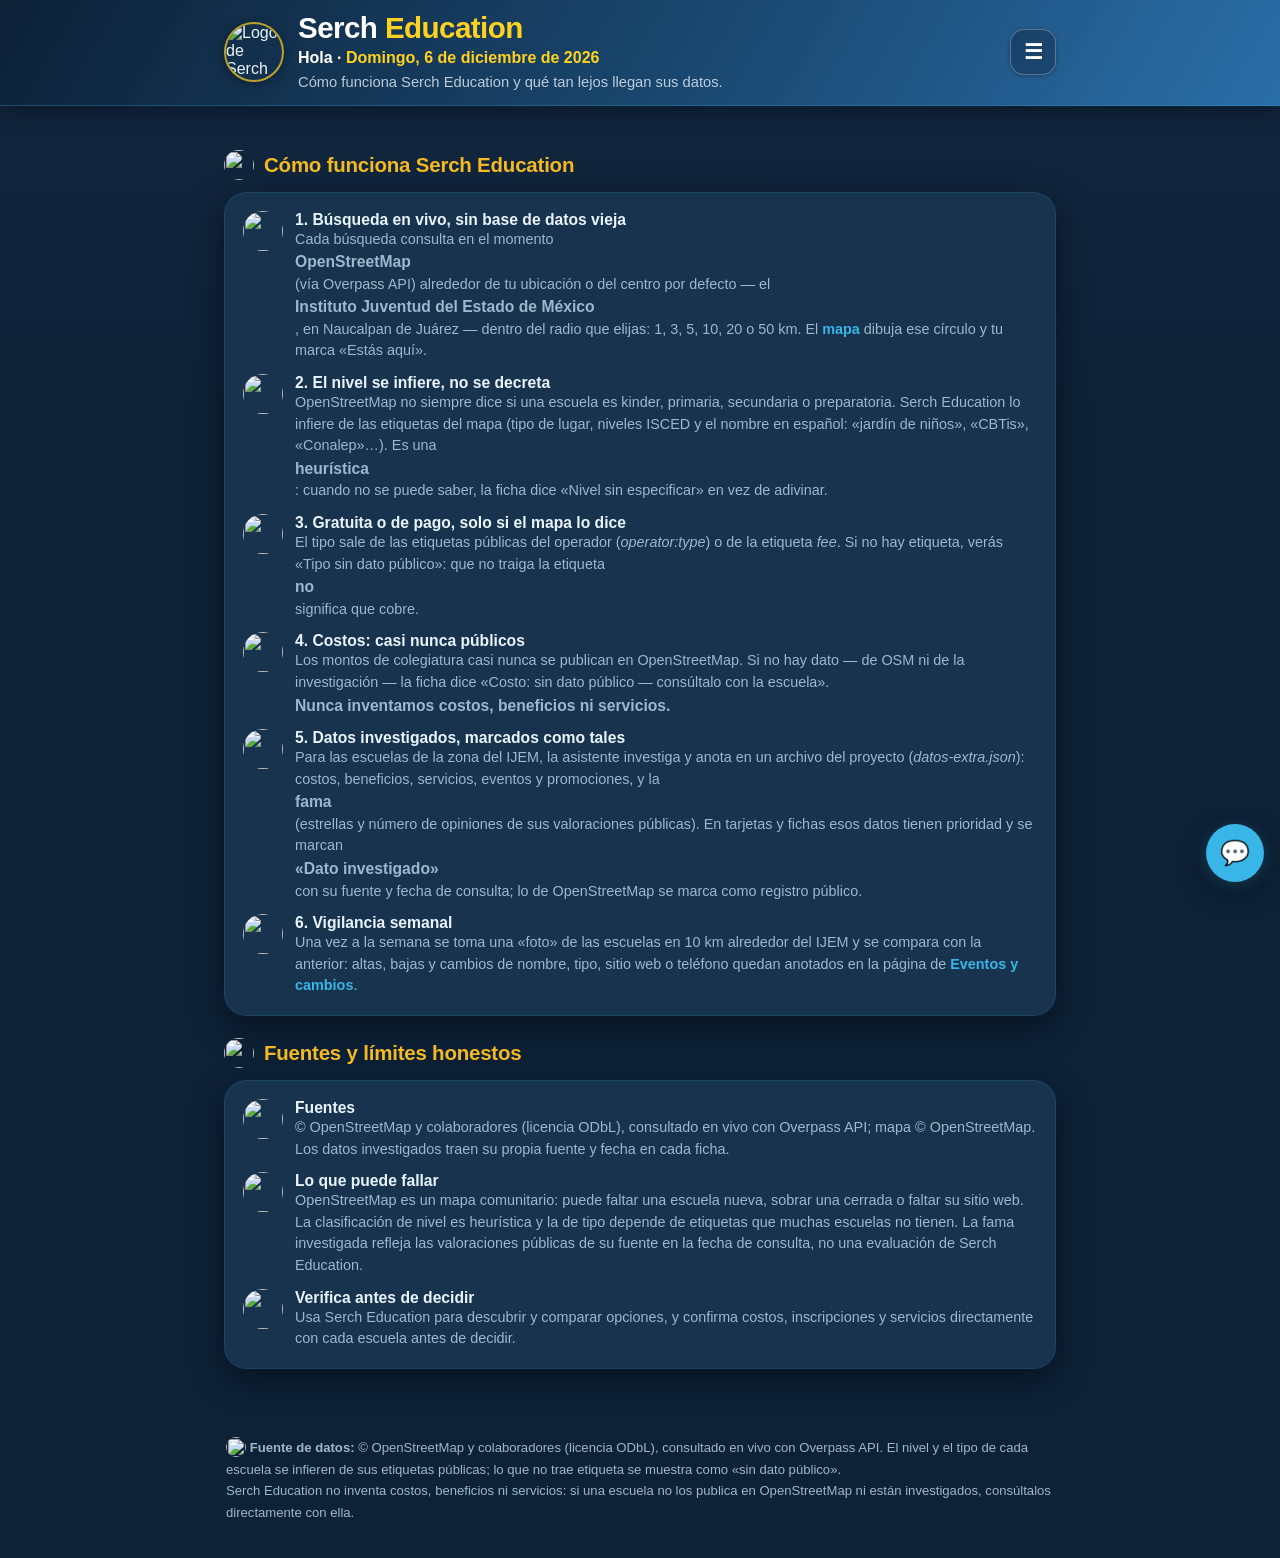
==== acerca.html @ 7c8dc9bc "Add files via upload" ====
<!DOCTYPE html>
<html lang="es">
<head>
<meta charset="UTF-8">
<meta name="viewport" content="width=device-width, initial-scale=1">
<title>Cómo funciona — Serch Education</title>
<meta name="description" content="Cómo funciona Serch Education: datos en vivo de OpenStreetMap, datos investigados, la vigilancia semanal y los límites honestos de la información.">
<link rel="icon" type="image/png" href="assets/icono-busqueda.png">
<link rel="apple-touch-icon" href="assets/icon-192.png">
<link rel="manifest" href="manifest.json">
<meta name="theme-color" content="#0d2137">
<link rel="stylesheet" href="estilos.css">
</head>
<body>
<header>
  <a class="marca" href="index.html" aria-label="Serch Education — ir al inicio">
    <img class="logo" src="assets/icono-busqueda.png" alt="Logo de Serch Education">
    <div>
      <h1><span class="serch">Serch</span> <span class="edu">Education</span></h1>
      <p class="saludo">Hola · <span class="fecha-hoy"></span></p>
      <p>Cómo funciona Serch Education y qué tan lejos llegan sus datos.</p>
    </div>
  </a>
  <button class="btn-menu" id="btnMenu" aria-label="Abrir el menú de navegación" aria-haspopup="true" aria-expanded="false" aria-controls="menuNav">☰</button>
  <nav class="menu" id="menuNav" aria-label="Navegación principal">
    <a href="index.html"><img src="assets/icono-busqueda.png" alt=""> Inicio</a>
    <a href="mapa.html"><img src="assets/icono-distancia.png" alt=""> Mapa</a>
    <a href="eventos.html"><img src="assets/icono-eventos.png" alt=""> Eventos y cambios</a>
    <a href="acerca.html"><img src="assets/icono-egresado.png" alt=""> Cómo funciona</a>
    <button type="button" class="btn-instalar">📲 Descargar la app</button>
  </nav>
</header>
<main>
  <div class="titulo-seccion"><img src="assets/icono-busqueda.png" alt=""> Cómo funciona Serch Education</div>
  <section class="panel">
    <div class="pasos">
      <div class="paso">
        <img src="assets/icono-radar.png" alt="">
        <div><strong>1. Búsqueda en vivo, sin base de datos vieja</strong>
        <span>Cada búsqueda consulta en el momento <strong>OpenStreetMap</strong> (vía Overpass API) alrededor de tu ubicación o del centro por defecto — el <strong>Instituto Juventud del Estado de México</strong>, en Naucalpan de Juárez — dentro del radio que elijas: 1, 3, 5, 10, 20 o 50 km. El <a href="mapa.html">mapa</a> dibuja ese círculo y tu marca «Estás aquí».</span></div>
      </div>
      <div class="paso">
        <img src="assets/icono-preparatoria.png" alt="">
        <div><strong>2. El nivel se infiere, no se decreta</strong>
        <span>OpenStreetMap no siempre dice si una escuela es kinder, primaria, secundaria o preparatoria. Serch Education lo infiere de las etiquetas del mapa (tipo de lugar, niveles ISCED y el nombre en español: «jardín de niños», «CBTis», «Conalep»…). Es una <strong>heurística</strong>: cuando no se puede saber, la ficha dice «Nivel sin especificar» en vez de adivinar.</span></div>
      </div>
      <div class="paso">
        <img src="assets/icono-gratuitas.png" alt="">
        <div><strong>3. Gratuita o de pago, solo si el mapa lo dice</strong>
        <span>El tipo sale de las etiquetas públicas del operador (<em>operator:type</em>) o de la etiqueta <em>fee</em>. Si no hay etiqueta, verás «Tipo sin dato público»: que no traiga la etiqueta <strong>no</strong> significa que cobre.</span></div>
      </div>
      <div class="paso">
        <img src="assets/icono-costos.png" alt="">
        <div><strong>4. Costos: casi nunca públicos</strong>
        <span>Los montos de colegiatura casi nunca se publican en OpenStreetMap. Si no hay dato — de OSM ni de la investigación — la ficha dice «Costo: sin dato público — consúltalo con la escuela». <strong>Nunca inventamos costos, beneficios ni servicios.</strong></span></div>
      </div>
      <div class="paso">
        <img src="assets/icono-egresado.png" alt="">
        <div><strong>5. Datos investigados, marcados como tales</strong>
        <span>Para las escuelas de la zona del IJEM, la asistente investiga y anota en un archivo del proyecto (<em>datos-extra.json</em>): costos, beneficios, servicios, eventos y promociones, y la <strong>fama</strong> (estrellas y número de opiniones de sus valoraciones públicas). En tarjetas y fichas esos datos tienen prioridad y se marcan <strong>«Dato investigado»</strong> con su fuente y fecha de consulta; lo de OpenStreetMap se marca como registro público.</span></div>
      </div>
      <div class="paso">
        <img src="assets/icono-eventos.png" alt="">
        <div><strong>6. Vigilancia semanal</strong>
        <span>Una vez a la semana se toma una «foto» de las escuelas en 10 km alrededor del IJEM y se compara con la anterior: altas, bajas y cambios de nombre, tipo, sitio web o teléfono quedan anotados en la página de <a href="eventos.html">Eventos y cambios</a>.</span></div>
      </div>
    </div>
  </section>

  <div class="titulo-seccion"><img src="assets/icono-beneficios.png" alt=""> Fuentes y límites honestos</div>
  <section class="panel">
    <div class="pasos">
      <div class="paso">
        <img src="assets/icono-beneficios.png" alt="">
        <div><strong>Fuentes</strong>
        <span>© OpenStreetMap y colaboradores (licencia ODbL), consultado en vivo con Overpass API; mapa © OpenStreetMap. Los datos investigados traen su propia fuente y fecha en cada ficha.</span></div>
      </div>
      <div class="paso">
        <img src="assets/icono-busqueda.png" alt="">
        <div><strong>Lo que puede fallar</strong>
        <span>OpenStreetMap es un mapa comunitario: puede faltar una escuela nueva, sobrar una cerrada o faltar su sitio web. La clasificación de nivel es heurística y la de tipo depende de etiquetas que muchas escuelas no tienen. La fama investigada refleja las valoraciones públicas de su fuente en la fecha de consulta, no una evaluación de Serch Education.</span></div>
      </div>
      <div class="paso">
        <img src="assets/icono-kinder.png" alt="">
        <div><strong>Verifica antes de decidir</strong>
        <span>Usa Serch Education para descubrir y comparar opciones, y confirma costos, inscripciones y servicios directamente con cada escuela antes de decidir.</span></div>
      </div>
    </div>
  </section>
</main>

<footer>
  <p><img src="assets/icono-busqueda.png" alt=""> <strong>Fuente de datos:</strong> © OpenStreetMap y colaboradores (licencia ODbL), consultado en vivo con Overpass API. El nivel y el tipo de cada escuela se infieren de sus etiquetas públicas; lo que no trae etiqueta se muestra como «sin dato público».</p>
  <p>Serch Education no inventa costos, beneficios ni servicios: si una escuela no los publica en OpenStreetMap ni están investigados, consúltalos directamente con ella.</p>
</footer>
<script src="app.js"></script>
</body>
</html>
---- estilos.css ----
:root{
  --fondo:#0d2137;
  --fondo2:#132740;
  --tarjeta:#17334e; --tarjeta2:#102740;
  --acento:#38b6e8; --acento-suave:#1b4a73;
  --dorado:#f5b921; --amarillo:#ffd21f;
  --texto:#eaf4fc; --texto2:#9db8cc;
  --borde:rgba(56,182,232,.20);
  --sombra:0 10px 34px rgba(0,0,0,.45);
  --sombra-suave:0 2px 12px rgba(0,0,0,.35);
}
*{box-sizing:border-box; margin:0; padding:0;}
body{
  font-family:-apple-system,BlinkMacSystemFont,"SF Pro Display","SF Pro Text",Inter,"Segoe UI",Roboto,Helvetica,Arial,sans-serif;
  color:var(--texto);
  background:linear-gradient(180deg, var(--fondo2) 0, var(--fondo) 420px) fixed, var(--fondo);
  min-height:100vh;
  -webkit-font-smoothing:antialiased;
  text-rendering:optimizeLegibility;
}
::selection{background:rgba(56,182,232,.30);}
a{text-decoration:none; color:inherit;}
header{
  position:sticky; top:0; z-index:40;
  display:flex; gap:14px; align-items:center;
  width:100%;
  padding:12px max(16px, calc((100% - 860px) / 2 + 14px));
  background:linear-gradient(120deg, #0d2137 0%, #1b4a73 58%, #2a6ea8 100%);
  border-bottom:1px solid rgba(56,182,232,.30);
  box-shadow:0 6px 24px rgba(0,0,0,.35);
}
header img.logo{width:60px; height:60px; border-radius:50%; box-shadow:var(--sombra-suave); border:2px solid rgba(255,210,31,.7);}
header h1{font-size:1.85rem; font-weight:700; letter-spacing:-.02em; line-height:1.1;}
header h1 .serch{color:#ffffff;} header h1 .edu{color:var(--amarillo);}
header p{color:rgba(234,244,252,.78); font-size:.92rem; margin-top:3px; line-height:1.4;}
header p.saludo{color:#ffffff; font-size:1rem; font-weight:600; margin-top:2px;}
header p.saludo .fecha-hoy{color:var(--amarillo); font-weight:600;}
main{max-width:860px; margin:0 auto; padding:22px 14px 48px;}
.aviso-datos{
  background:rgba(245,185,33,.10); border:1px solid rgba(245,185,33,.35);
  color:#f2d492; border-radius:16px; padding:11px 14px; font-size:.85rem; line-height:1.5; margin-bottom:16px;
}
.panel{
  background:var(--tarjeta); border:1px solid rgba(56,182,232,.12);
  border-radius:22px; padding:18px; margin-bottom:16px;
  box-shadow:var(--sombra);
}
.fila{display:flex; flex-wrap:wrap; gap:8px; align-items:center;}
.fila + .fila{margin-top:12px;}
.etiqueta{font-size:.82rem; color:var(--texto2); width:100%; font-weight:500;}
button{
  font:inherit; cursor:pointer; border-radius:999px; border:1px solid var(--borde);
  background:#1b3a5c; color:var(--texto); padding:9px 16px;
  display:inline-flex; align-items:center; gap:7px; font-size:.9rem; font-weight:600;
  box-shadow:0 1px 4px rgba(0,0,0,.3);
  transition:background .18s ease, box-shadow .18s ease, transform .18s ease;
}
button:hover{box-shadow:0 4px 14px rgba(0,0,0,.45);}
button:active{transform:scale(.98);}
button img{width:22px; height:22px; border-radius:50%;}
button.activo{background:var(--acento); color:#052a40; border-color:transparent; font-weight:700; box-shadow:0 4px 14px rgba(56,182,232,.30);}
button.destacado{background:var(--acento); color:#052a40; border-color:transparent; font-weight:700; box-shadow:0 4px 14px rgba(56,182,232,.30);}
button:disabled{opacity:.55; cursor:default;}
input[type="search"], input[type="text"]{
  font:inherit; color:var(--texto); background:var(--tarjeta2);
  border:1px solid rgba(56,182,232,.16); border-radius:12px; padding:10px 12px; width:100%;
  transition:border-color .18s ease, box-shadow .18s ease, background .18s ease;
}
input::placeholder{color:#5f7d99;}
input:focus{outline:none; background:var(--tarjeta); border-color:rgba(56,182,232,.55); box-shadow:0 0 0 4px rgba(56,182,232,.15);}
.buscador{display:flex; gap:8px; align-items:center; flex:1; min-width:200px;}
.buscador img{width:30px; height:30px; border-radius:50%;}
.titulo-seccion{display:flex; align-items:center; gap:10px; font-size:1.28rem; font-weight:700; letter-spacing:-.01em; margin:22px 0 12px; color:var(--dorado);}
.titulo-seccion img{width:30px; height:30px; border-radius:50%;}
/* Chips de radio (1 a 50 km) */
.chip-radio{font-size:1rem; padding:10px 18px;}
.chip-radio.activo{background:var(--dorado); color:#3a2a00; box-shadow:0 4px 14px rgba(245,185,33,.3);}
/* Filtros por nivel con icono circular */
.niveles{display:flex; gap:10px; flex-wrap:wrap;}
.nivel-btn{
  flex-direction:column; gap:6px; padding:10px 8px 8px; border-radius:18px;
  width:84px; font-size:.8rem; background:var(--tarjeta2);
}
.nivel-btn img{width:46px; height:46px; border-radius:50%;}
.nivel-btn.activo{background:var(--acento-suave); color:#ffffff; border-color:var(--dorado); box-shadow:0 0 0 1px var(--dorado) inset;}
.estado-busqueda{font-size:.95rem; line-height:1.55; color:var(--texto2); margin:4px 0 14px; min-height:1.4em;}
.estado-busqueda strong{color:var(--acento);}
.estado-busqueda .error{color:#ffb4b8;}
/* Tarjetas de escuela */
.tarjeta-est{
  background:var(--tarjeta); border:1px solid rgba(56,182,232,.12); border-radius:22px;
  padding:18px; margin-bottom:14px;
  box-shadow:var(--sombra);
}
.tarjeta-est.cercana{border-color:rgba(255,210,31,.8); box-shadow:0 0 0 1px rgba(255,210,31,.55) inset, 0 8px 30px rgba(201,147,10,.18);}
.est-top{display:flex; gap:12px; align-items:flex-start;}
.est-icono{width:54px; height:54px; border-radius:50%; flex:none; border:2px solid rgba(255,210,31,.55);}
.est-nombre{font-weight:600; font-size:1.05rem; letter-spacing:-.01em; line-height:1.3;}
.est-meta{color:var(--texto2); font-size:.82rem; margin-top:3px; line-height:1.45;}
.insignia{
  background:linear-gradient(180deg, #ffd21f, #f5b921); color:#4a3800; font-weight:700; font-size:.7rem; letter-spacing:.04em;
  padding:5px 10px; border-radius:999px; white-space:nowrap; border:1px solid rgba(255,210,31,.5);
}
.insignia.gratuita{background:linear-gradient(180deg,#7be495,#3fbf72); color:#06351a; border-color:rgba(123,228,149,.5);}
.insignia.pago{background:#1b3a5c; color:var(--texto); border-color:var(--borde);}
.insignia.sindato{background:transparent; color:var(--texto2); border-color:rgba(157,184,204,.35);}
.insignia.investigado{background:linear-gradient(180deg,#38b6e8,#1b7fb8); color:#04263c; border-color:rgba(56,182,232,.6);}
/* Estrellas gráficas de una valoración (pintarEstrellas) */
.estrellas-ver{display:inline-flex; gap:1px; font-size:.95rem; line-height:1; vertical-align:-1px;}
.estrellas-ver .est{color:#2a4a6b;}
.estrellas-ver .est.llena{color:var(--dorado);}
.estrellas-ver .est.media{
  background:linear-gradient(90deg,var(--dorado) 50%,#2a4a6b 50%);
  -webkit-background-clip:text; background-clip:text; color:transparent;
}
.estrellas-ver.grande{font-size:1.5rem;}
/* Panel de datos investigados en la ficha */
.panel-investigado{
  background:rgba(56,182,232,.10); border:1px solid rgba(56,182,232,.4);
  border-radius:16px; padding:14px 16px; margin-top:14px;
}
.panel-investigado .inv-titulo{font-weight:700; color:var(--acento); font-size:.95rem; margin-bottom:6px;}
.panel-investigado ul{margin:4px 0 4px 18px; line-height:1.55; font-size:.93rem;}
.panel-investigado .inv-fuente{font-size:.8rem; color:var(--texto2); margin-top:8px; line-height:1.5;}
.panel-investigado .inv-fuente a{color:var(--acento); font-weight:600;}
.etiquetas{display:flex; gap:6px; flex-wrap:wrap; margin-top:10px;}
.est-acciones{display:flex; flex-wrap:wrap; gap:8px; margin-top:13px; align-items:center;}
a.boton{
  font:inherit; cursor:pointer; border-radius:999px; border:1px solid var(--borde);
  background:#1b3a5c; color:var(--texto); padding:9px 16px;
  display:inline-flex; align-items:center; gap:7px; font-size:.9rem; font-weight:600;
  box-shadow:0 1px 4px rgba(0,0,0,.3);
  transition:background .18s ease, box-shadow .18s ease, transform .18s ease;
}
a.boton:hover{box-shadow:0 4px 14px rgba(0,0,0,.45);}
a.boton:active{transform:scale(.98);}
a.boton img{width:22px; height:22px; border-radius:50%;}
a.boton.destacado{background:var(--acento); color:#052a40; border-color:transparent; font-weight:700; box-shadow:0 4px 14px rgba(56,182,232,.30);}
footer{max-width:860px; margin:0 auto; padding:4px 16px 34px; color:var(--texto2); font-size:.82rem; line-height:1.65;}
footer img{width:20px; height:20px; border-radius:50%; vertical-align:-5px;}
@media (max-width:520px){
  header{padding:10px 14px;}
  header h1{font-size:1.5rem;}
  header img.logo{width:50px;height:50px;}
  header p{font-size:.85rem;}
  main{padding-top:16px;}
  .panel{padding:15px;}
  .tarjeta-est{padding:15px;}
  .titulo-seccion{font-size:1.15rem;}
  .nivel-btn{width:74px;}
}

/* ===== Encabezado compartido y menú desplegable ===== */
.marca{display:flex; gap:14px; align-items:center; flex:1; min-width:0;}
.btn-menu{
  flex:none; width:46px; height:46px; padding:0; justify-content:center;
  font-size:1.3rem; line-height:1; border-radius:14px;
  background:rgba(13,33,55,.4); color:#ffffff; border:1px solid rgba(255,255,255,.28);
}
.menu{
  position:absolute; top:calc(100% + 8px);
  right:max(14px, calc((100% - 860px) / 2 + 14px));
  background:var(--tarjeta); border:1px solid rgba(56,182,232,.2); border-radius:18px;
  box-shadow:0 18px 50px rgba(0,0,0,.55);
  padding:8px; min-width:220px; z-index:60;
  display:flex; flex-direction:column; gap:2px;
  opacity:0; visibility:hidden; transform:translateY(-6px);
  transition:opacity .18s ease, transform .18s ease, visibility .18s;
}
.menu.abierto{opacity:1; visibility:visible; transform:translateY(0);}
.menu a{
  padding:11px 14px; border-radius:12px; font-weight:600; font-size:.95rem; color:var(--texto);
  display:flex; align-items:center; gap:10px;
}
.menu a img{width:24px; height:24px; border-radius:50%;}
.menu a:hover{background:var(--acento-suave);}
.menu a.activo{background:var(--acento-suave); color:var(--acento);}
.menu button{
  font:inherit; text-align:left; background:none; border:none; box-shadow:none;
  padding:11px 14px; border-radius:12px; font-weight:600; font-size:.95rem;
  display:flex; align-items:center; gap:10px; width:100%; color:var(--acento);
}
.menu button:hover{background:var(--acento-suave); box-shadow:none;}
.menu button:active{transform:none;}
@media (max-width:520px){
  .menu{left:14px; right:14px; min-width:0;}
}

/* ===== PWA: hoja de instrucciones de instalación ===== */
.hoja-instalar{
  position:fixed; left:14px; right:14px; bottom:14px; z-index:90;
  max-width:560px; margin:0 auto;
  background:var(--tarjeta); border:1px solid rgba(56,182,232,.2); border-radius:22px;
  box-shadow:0 24px 70px rgba(0,0,0,.6); color:var(--texto);
  padding:20px; display:none;
}
.hoja-instalar.visible{display:block;}
.hoja-titulo{font-size:1.15rem; font-weight:700; letter-spacing:-.01em; margin-bottom:8px;}
.hoja-texto{font-size:.93rem; line-height:1.6; color:var(--texto); margin-bottom:14px;}

/* ===== Mapa (Leaflet) ===== */
#mapa{
  height:68vh; min-height:380px; border-radius:22px; overflow:hidden;
  border:1px solid rgba(56,182,232,.14); box-shadow:var(--sombra);
  position:relative; z-index:0; background:var(--tarjeta2);
}
.marcador-img{border-radius:50%; border:2px solid var(--amarillo); box-shadow:0 3px 10px rgba(0,0,0,.45); background:#fff;}
/* Marca «Estás aquí»: punto azul con anillo pulsante */
.punto-usuario{position:relative; width:22px; height:22px;}
.punto-usuario-centro{
  position:absolute; left:50%; top:50%; width:14px; height:14px; margin:-7px 0 0 -7px;
  background:#1a73e8; border:2.5px solid #fff; border-radius:50%;
  box-shadow:0 1px 6px rgba(0,0,0,.45);
}
.punto-usuario-anillo{
  position:absolute; left:50%; top:50%; width:14px; height:14px; margin:-7px 0 0 -7px;
  border-radius:50%; background:rgba(26,115,232,.45);
  animation:pulso-usuario 2s ease-out infinite;
}
@keyframes pulso-usuario{
  0%{transform:scale(1); opacity:.8;}
  70%{transform:scale(3.2); opacity:0;}
  100%{transform:scale(3.2); opacity:0;}
}
.leaflet-popup-content-wrapper{background:var(--tarjeta); color:var(--texto); border-radius:14px; box-shadow:0 14px 40px rgba(0,0,0,.5);}
.leaflet-popup-tip{background:var(--tarjeta);}
.leaflet-popup-content{font-family:inherit; font-size:.9rem; line-height:1.45;}
.leaflet-popup-content .pop-nombre{font-weight:700; font-size:.95rem;}
.leaflet-popup-content a{color:var(--acento);}
.leaflet-bar a{background:var(--tarjeta); color:var(--texto); border-color:rgba(56,182,232,.2);}
.leaflet-bar a:hover{background:var(--acento-suave);}
.leaflet-container .leaflet-control-attribution{background:rgba(23,51,78,.85); color:var(--texto2);}
.leaflet-container .leaflet-control-attribution a{color:var(--texto2);}
@media (max-width:520px){ #mapa{height:60vh;} }

/* ===== Detalle de escuela y pasos (acerca) ===== */
.detalle-pag h2{font-size:1.55rem; font-weight:700; letter-spacing:-.01em; line-height:1.25;}
.dato-fila{display:flex; gap:10px; padding:10px 0; border-top:1px solid rgba(56,182,232,.12); font-size:.95rem; line-height:1.5; flex-wrap:wrap;}
.dato-fila:first-of-type{border-top:none;}
.dato-fila .dato-etq{min-width:150px; color:var(--texto2); font-weight:500;}
.dato-fila a{color:var(--acento); font-weight:600;}
.pasos{display:grid; gap:12px;}
.paso{display:flex; gap:12px; align-items:flex-start;}
.paso img{width:40px; height:40px; border-radius:50%; flex:none;}
.paso strong{display:block; font-size:.98rem;}
.paso span{color:var(--texto2); font-size:.9rem; line-height:1.5;}
.paso span a{color:var(--acento); font-weight:600;}

/* ===== Eventos ===== */
.evento-tipo{
  font-size:.7rem; font-weight:700; letter-spacing:.05em; text-transform:uppercase;
  padding:4px 9px; border-radius:999px; white-space:nowrap;
  background:var(--acento-suave); color:var(--texto); border:1px solid var(--borde);
}
.evento-tipo.promocion{background:linear-gradient(180deg,#ffd21f,#f5b921); color:#4a3800;}
.evento-fecha{color:var(--texto2); font-size:.82rem;}

/* ===== Asistente: burbuja y panel de chat ===== */
.chat-burbuja{
  position:fixed; right:16px; bottom:18px; z-index:95;
  width:58px; height:58px; border-radius:50%; padding:0; justify-content:center;
  background:var(--acento); color:#052a40; border:none; font-size:1.5rem;
  box-shadow:0 10px 26px rgba(0,0,0,.5), 0 4px 14px rgba(56,182,232,.35);
}
.chat-panel{
  position:fixed; right:14px; bottom:86px; z-index:96;
  width:min(360px, calc(100vw - 28px));
  height:min(520px, calc(100vh - 120px));
  display:flex; flex-direction:column;
  background:var(--tarjeta); border:1px solid rgba(56,182,232,.28); border-radius:20px;
  box-shadow:0 24px 70px rgba(0,0,0,.6); overflow:hidden;
}
.chat-panel[hidden]{display:none;}
.chat-cabeza{
  display:flex; align-items:center; justify-content:space-between; gap:8px;
  padding:12px 14px; font-weight:700; color:#fff;
  background:linear-gradient(120deg, #0d2137 0%, #1b4a73 58%, #2a6ea8 100%);
}
.chat-cabeza button{
  width:34px; height:34px; padding:0; justify-content:center; border-radius:50%;
  background:rgba(13,33,55,.4); color:#fff; border:1px solid rgba(255,255,255,.28);
  box-shadow:none; font-size:.9rem;
}
.chat-msjs{
  flex:1; overflow-y:auto; padding:12px;
  display:flex; flex-direction:column; gap:8px;
}
.chat-msj{
  max-width:88%; padding:9px 12px; border-radius:14px;
  font-size:.9rem; line-height:1.5; overflow-wrap:break-word;
}
.chat-msj.bot{
  align-self:flex-start; background:var(--tarjeta2);
  border:1px solid rgba(56,182,232,.14); border-bottom-left-radius:4px;
}
.chat-msj.bot strong{color:var(--acento);}
.chat-msj.usuario{
  align-self:flex-end; background:var(--acento); color:#052a40;
  border-bottom-right-radius:4px; font-weight:600;
}
.chat-chips{display:flex; flex-wrap:wrap; gap:6px; padding:0 12px 10px;}
.chat-chip{font-size:.78rem; padding:7px 11px; border-radius:999px;}
.chat-form{
  display:flex; gap:8px; align-items:center;
  padding:10px 12px calc(10px + env(safe-area-inset-bottom));
  border-top:1px solid rgba(56,182,232,.14);
}
.chat-form input{flex:1; min-width:0;}
.chat-form button[type="submit"]{
  flex:none; width:44px; height:44px; padding:0; justify-content:center;
  background:var(--acento); color:#052a40; border:none; border-radius:50%;
}
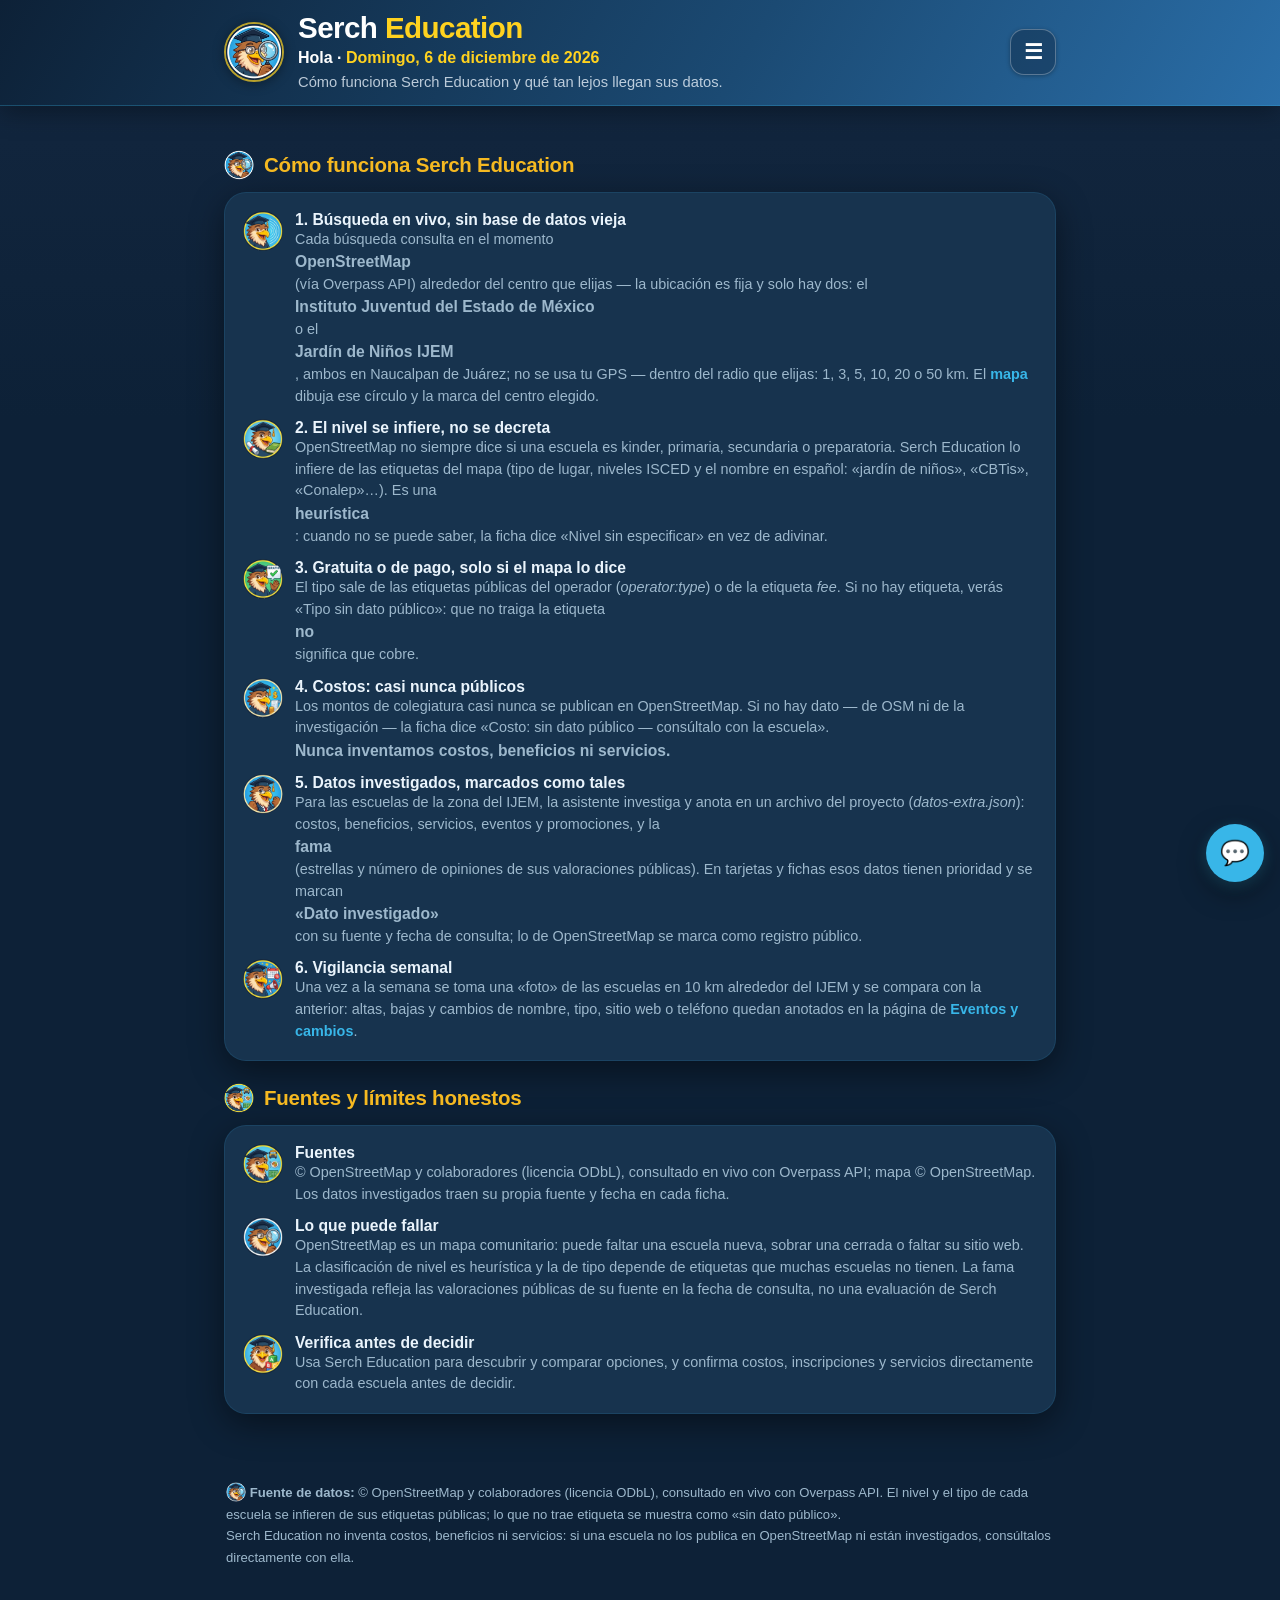
==== commit c73b4e57: "Add files via upload" ====
--- a/acerca.html
+++ b/acerca.html
@@ -37,7 +37,7 @@
       <div class="paso">
         <img src="assets/icono-radar.png" alt="">
         <div><strong>1. Búsqueda en vivo, sin base de datos vieja</strong>
-        <span>Cada búsqueda consulta en el momento <strong>OpenStreetMap</strong> (vía Overpass API) alrededor de tu ubicación o del centro por defecto — el <strong>Instituto Juventud del Estado de México</strong>, en Naucalpan de Juárez — dentro del radio que elijas: 1, 3, 5, 10, 20 o 50 km. El <a href="mapa.html">mapa</a> dibuja ese círculo y tu marca «Estás aquí».</span></div>
+        <span>Cada búsqueda consulta en el momento <strong>OpenStreetMap</strong> (vía Overpass API) alrededor del centro que elijas — la ubicación es fija y solo hay dos: el <strong>Instituto Juventud del Estado de México</strong> o el <strong>Jardín de Niños IJEM</strong>, ambos en Naucalpan de Juárez; no se usa tu GPS — dentro del radio que elijas: 1, 3, 5, 10, 20 o 50 km. El <a href="mapa.html">mapa</a> dibuja ese círculo y la marca del centro elegido.</span></div>
       </div>
       <div class="paso">
         <img src="assets/icono-preparatoria.png" alt="">
--- a/estilos.css
+++ b/estilos.css
@@ -75,6 +75,11 @@
 /* Chips de radio (1 a 50 km) */
 .chip-radio{font-size:1rem; padding:10px 18px;}
 .chip-radio.activo{background:var(--dorado); color:#3a2a00; box-shadow:0 4px 14px rgba(245,185,33,.3);}
+/* Selector de centro fijo: control segmentado IJEM / Jardín */
+.centros{display:inline-flex; flex-wrap:wrap; gap:4px; background:var(--tarjeta2); border:1px solid rgba(56,182,232,.25); border-radius:999px; padding:4px;}
+.centro-btn{border-color:transparent; box-shadow:none; border-radius:999px; padding:9px 18px;}
+.centro-btn:hover{box-shadow:none;}
+.centro-btn.activo{background:var(--dorado); color:#3a2a00; box-shadow:0 4px 14px rgba(245,185,33,.3);}
 /* Filtros por nivel con icono circular */
 .niveles{display:flex; gap:10px; flex-wrap:wrap;}
 .nivel-btn{
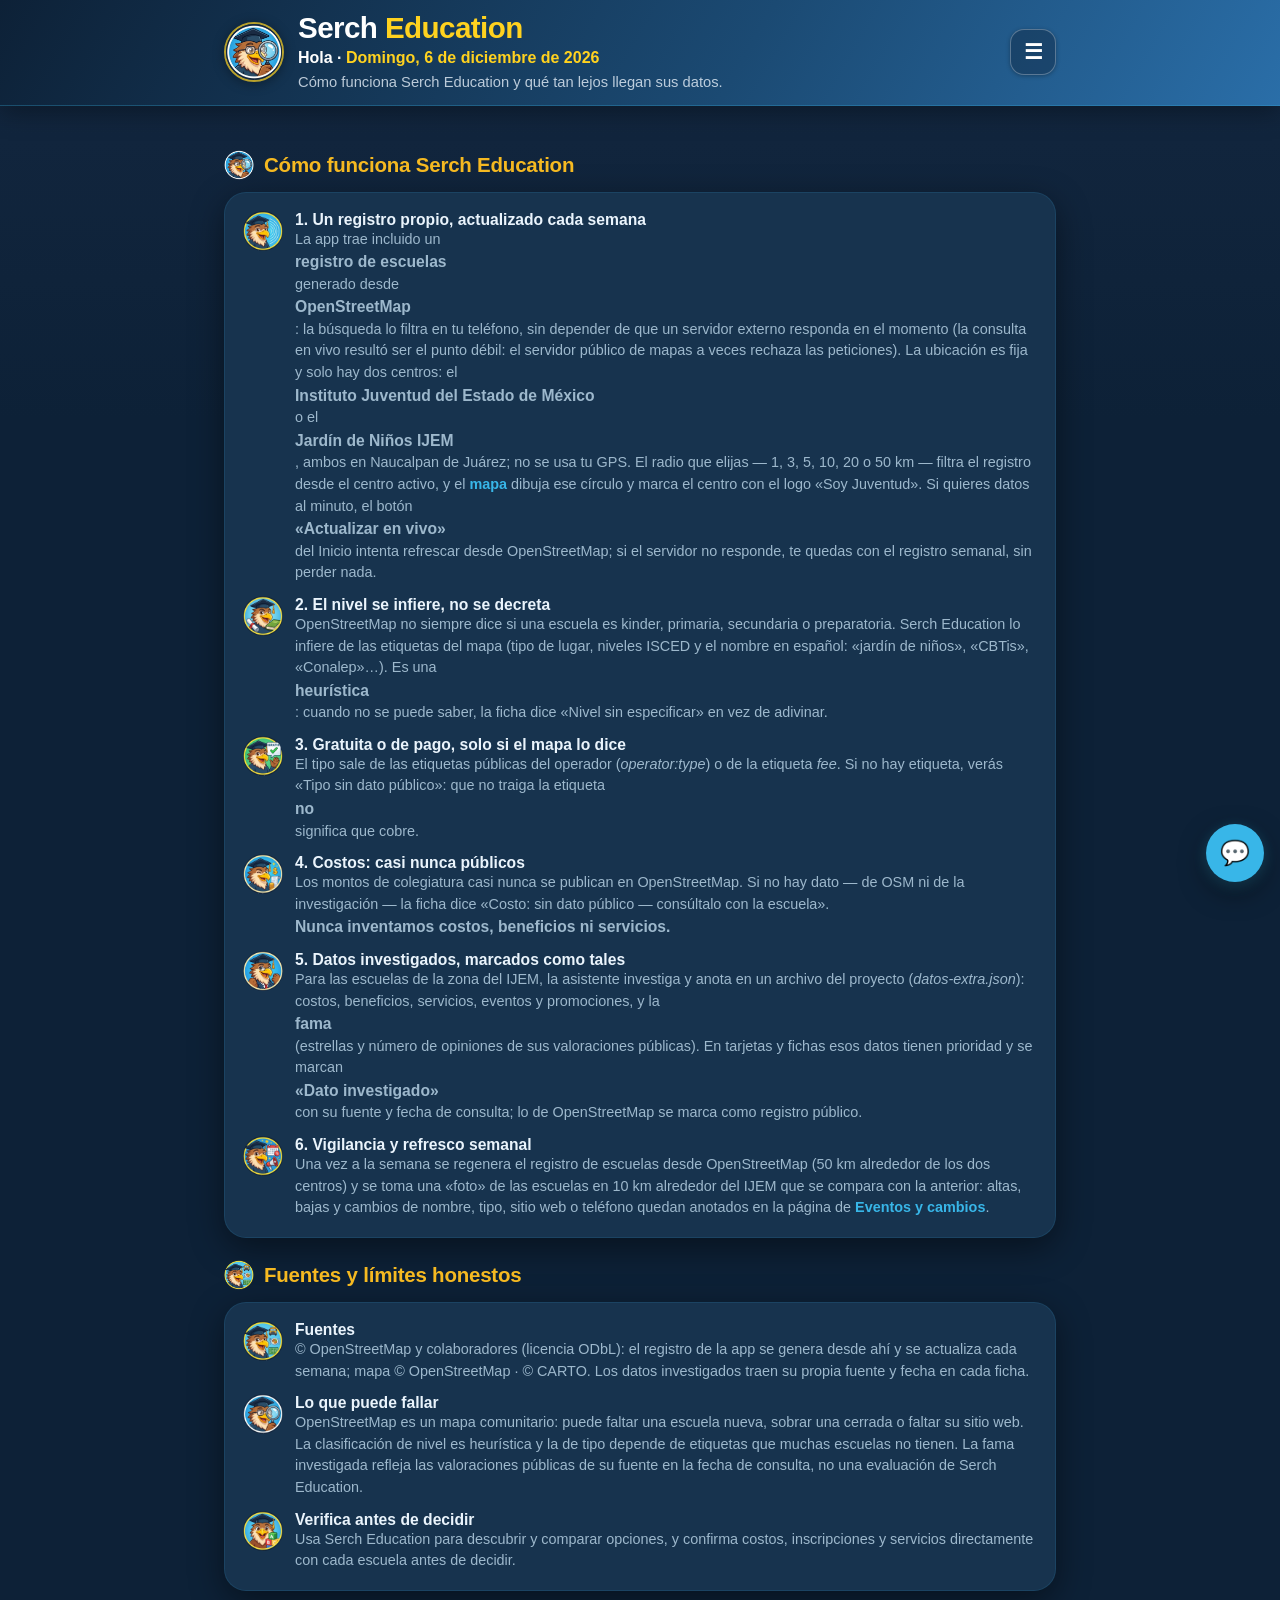
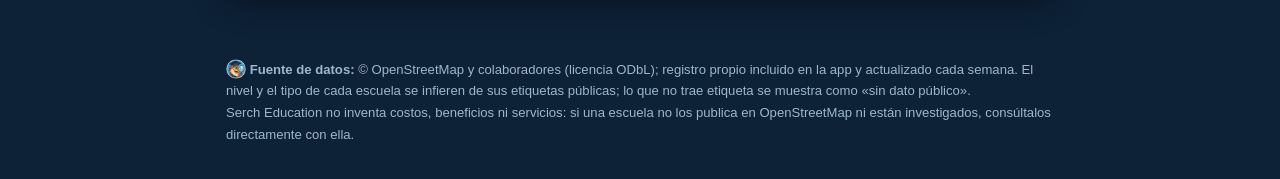
==== commit f6ec117c: "Actualizar sitio SerchEducation: dataset 6550 escuelas, app.js, páginas y estilos" ====
--- a/acerca.html
+++ b/acerca.html
@@ -4,7 +4,7 @@
 <meta charset="UTF-8">
 <meta name="viewport" content="width=device-width, initial-scale=1">
 <title>Cómo funciona — Serch Education</title>
-<meta name="description" content="Cómo funciona Serch Education: datos en vivo de OpenStreetMap, datos investigados, la vigilancia semanal y los límites honestos de la información.">
+<meta name="description" content="Cómo funciona Serch Education: registro propio de escuelas desde OpenStreetMap actualizado cada semana, datos investigados, la vigilancia semanal y los límites honestos de la información.">
 <link rel="icon" type="image/png" href="assets/icono-busqueda.png">
 <link rel="apple-touch-icon" href="assets/icon-192.png">
 <link rel="manifest" href="manifest.json">
@@ -36,8 +36,8 @@
     <div class="pasos">
       <div class="paso">
         <img src="assets/icono-radar.png" alt="">
-        <div><strong>1. Búsqueda en vivo, sin base de datos vieja</strong>
-        <span>Cada búsqueda consulta en el momento <strong>OpenStreetMap</strong> (vía Overpass API) alrededor del centro que elijas — la ubicación es fija y solo hay dos: el <strong>Instituto Juventud del Estado de México</strong> o el <strong>Jardín de Niños IJEM</strong>, ambos en Naucalpan de Juárez; no se usa tu GPS — dentro del radio que elijas: 1, 3, 5, 10, 20 o 50 km. El <a href="mapa.html">mapa</a> dibuja ese círculo y la marca del centro elegido.</span></div>
+        <div><strong>1. Un registro propio, actualizado cada semana</strong>
+        <span>La app trae incluido un <strong>registro de escuelas</strong> generado desde <strong>OpenStreetMap</strong>: la búsqueda lo filtra en tu teléfono, sin depender de que un servidor externo responda en el momento (la consulta en vivo resultó ser el punto débil: el servidor público de mapas a veces rechaza las peticiones). La ubicación es fija y solo hay dos centros: el <strong>Instituto Juventud del Estado de México</strong> o el <strong>Jardín de Niños IJEM</strong>, ambos en Naucalpan de Juárez; no se usa tu GPS. El radio que elijas — 1, 3, 5, 10, 20 o 50 km — filtra el registro desde el centro activo, y el <a href="mapa.html">mapa</a> dibuja ese círculo y marca el centro con el logo «Soy Juventud». Si quieres datos al minuto, el botón <strong>«Actualizar en vivo»</strong> del Inicio intenta refrescar desde OpenStreetMap; si el servidor no responde, te quedas con el registro semanal, sin perder nada.</span></div>
       </div>
       <div class="paso">
         <img src="assets/icono-preparatoria.png" alt="">
@@ -61,8 +61,8 @@
       </div>
       <div class="paso">
         <img src="assets/icono-eventos.png" alt="">
-        <div><strong>6. Vigilancia semanal</strong>
-        <span>Una vez a la semana se toma una «foto» de las escuelas en 10 km alrededor del IJEM y se compara con la anterior: altas, bajas y cambios de nombre, tipo, sitio web o teléfono quedan anotados en la página de <a href="eventos.html">Eventos y cambios</a>.</span></div>
+        <div><strong>6. Vigilancia y refresco semanal</strong>
+        <span>Una vez a la semana se regenera el registro de escuelas desde OpenStreetMap (50 km alrededor de los dos centros) y se toma una «foto» de las escuelas en 10 km alrededor del IJEM que se compara con la anterior: altas, bajas y cambios de nombre, tipo, sitio web o teléfono quedan anotados en la página de <a href="eventos.html">Eventos y cambios</a>.</span></div>
       </div>
     </div>
   </section>
@@ -73,7 +73,7 @@
       <div class="paso">
         <img src="assets/icono-beneficios.png" alt="">
         <div><strong>Fuentes</strong>
-        <span>© OpenStreetMap y colaboradores (licencia ODbL), consultado en vivo con Overpass API; mapa © OpenStreetMap. Los datos investigados traen su propia fuente y fecha en cada ficha.</span></div>
+        <span>© OpenStreetMap y colaboradores (licencia ODbL): el registro de la app se genera desde ahí y se actualiza cada semana; mapa © OpenStreetMap · © CARTO. Los datos investigados traen su propia fuente y fecha en cada ficha.</span></div>
       </div>
       <div class="paso">
         <img src="assets/icono-busqueda.png" alt="">
@@ -90,7 +90,7 @@
 </main>
 
 <footer>
-  <p><img src="assets/icono-busqueda.png" alt=""> <strong>Fuente de datos:</strong> © OpenStreetMap y colaboradores (licencia ODbL), consultado en vivo con Overpass API. El nivel y el tipo de cada escuela se infieren de sus etiquetas públicas; lo que no trae etiqueta se muestra como «sin dato público».</p>
+  <p><img src="assets/icono-busqueda.png" alt=""> <strong>Fuente de datos:</strong> © OpenStreetMap y colaboradores (licencia ODbL); registro propio incluido en la app y actualizado cada semana. El nivel y el tipo de cada escuela se infieren de sus etiquetas públicas; lo que no trae etiqueta se muestra como «sin dato público».</p>
   <p>Serch Education no inventa costos, beneficios ni servicios: si una escuela no los publica en OpenStreetMap ni están investigados, consúltalos directamente con ella.</p>
 </footer>
 <script src="app.js"></script>
--- a/estilos.css
+++ b/estilos.css
@@ -80,6 +80,11 @@
 .centro-btn{border-color:transparent; box-shadow:none; border-radius:999px; padding:9px 18px;}
 .centro-btn:hover{box-shadow:none;}
 .centro-btn.activo{background:var(--dorado); color:#3a2a00; box-shadow:0 4px 14px rgba(245,185,33,.3);}
+/* Línea bajo el interruptor: nombra el centro activo y su dirección */
+.centro-activo{flex:1 1 100%; font-size:.9rem; line-height:1.5; color:var(--texto2); margin-top:8px;}
+.centro-activo strong{color:var(--dorado);}
+/* Marcador del centro en el mapa: el logo «Soy Juventud», inconfundible */
+.marcador-centro-img{filter:drop-shadow(0 3px 7px rgba(0,0,0,.6));}
 /* Filtros por nivel con icono circular */
 .niveles{display:flex; gap:10px; flex-wrap:wrap;}
 .nivel-btn{
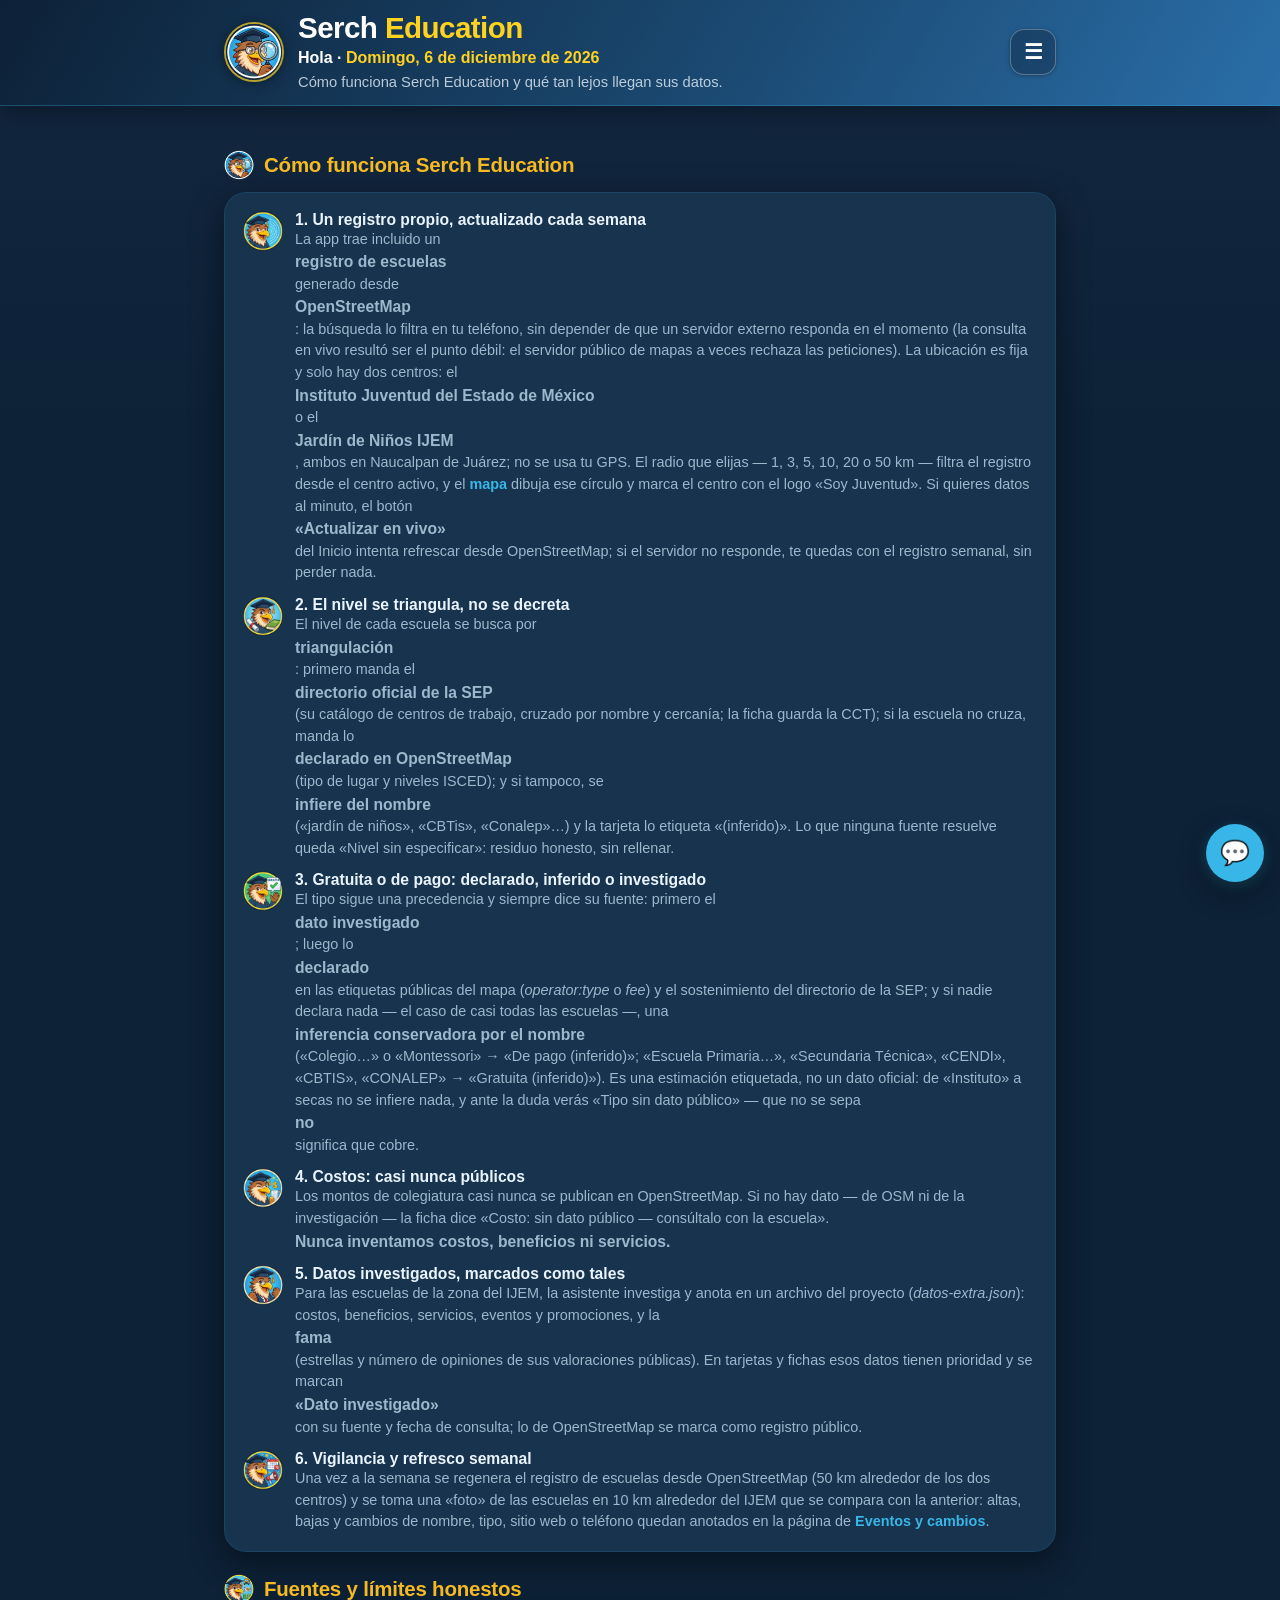
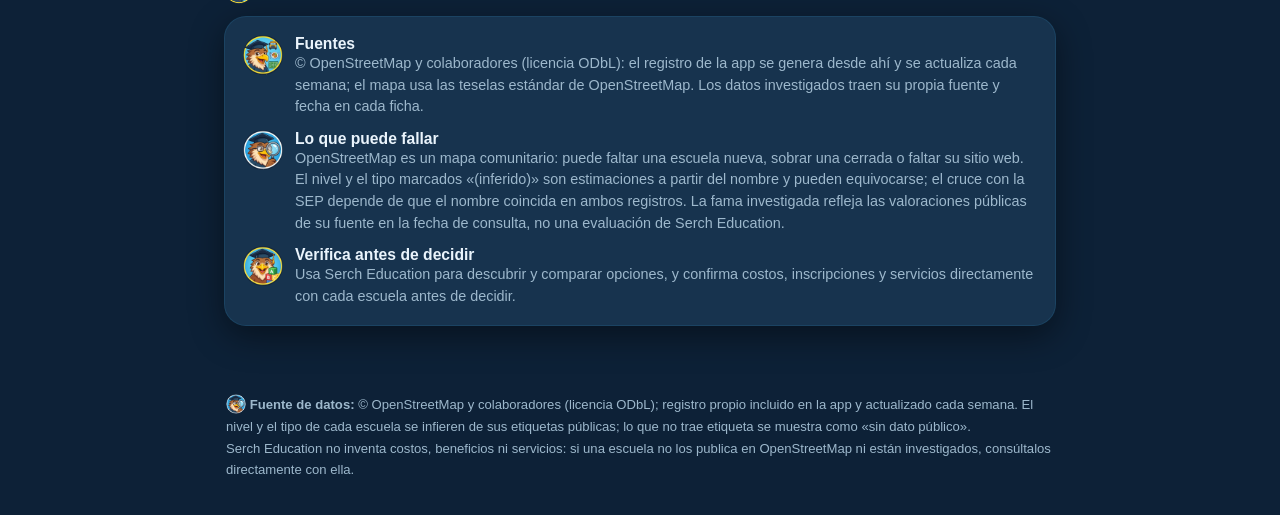
==== commit 73ccdc1c: "Actualizar a v7: resumen sigue a los filtros, tipo inferido y triangulación" ====
--- a/acerca.html
+++ b/acerca.html
@@ -41,13 +41,13 @@
       </div>
       <div class="paso">
         <img src="assets/icono-preparatoria.png" alt="">
-        <div><strong>2. El nivel se infiere, no se decreta</strong>
-        <span>OpenStreetMap no siempre dice si una escuela es kinder, primaria, secundaria o preparatoria. Serch Education lo infiere de las etiquetas del mapa (tipo de lugar, niveles ISCED y el nombre en español: «jardín de niños», «CBTis», «Conalep»…). Es una <strong>heurística</strong>: cuando no se puede saber, la ficha dice «Nivel sin especificar» en vez de adivinar.</span></div>
+        <div><strong>2. El nivel se triangula, no se decreta</strong>
+        <span>El nivel de cada escuela se busca por <strong>triangulación</strong>: primero manda el <strong>directorio oficial de la SEP</strong> (su catálogo de centros de trabajo, cruzado por nombre y cercanía; la ficha guarda la CCT); si la escuela no cruza, manda lo <strong>declarado en OpenStreetMap</strong> (tipo de lugar y niveles ISCED); y si tampoco, se <strong>infiere del nombre</strong> («jardín de niños», «CBTis», «Conalep»…) y la tarjeta lo etiqueta «(inferido)». Lo que ninguna fuente resuelve queda «Nivel sin especificar»: residuo honesto, sin rellenar.</span></div>
       </div>
       <div class="paso">
         <img src="assets/icono-gratuitas.png" alt="">
-        <div><strong>3. Gratuita o de pago, solo si el mapa lo dice</strong>
-        <span>El tipo sale de las etiquetas públicas del operador (<em>operator:type</em>) o de la etiqueta <em>fee</em>. Si no hay etiqueta, verás «Tipo sin dato público»: que no traiga la etiqueta <strong>no</strong> significa que cobre.</span></div>
+        <div><strong>3. Gratuita o de pago: declarado, inferido o investigado</strong>
+        <span>El tipo sigue una precedencia y siempre dice su fuente: primero el <strong>dato investigado</strong>; luego lo <strong>declarado</strong> en las etiquetas públicas del mapa (<em>operator:type</em> o <em>fee</em>) y el sostenimiento del directorio de la SEP; y si nadie declara nada — el caso de casi todas las escuelas —, una <strong>inferencia conservadora por el nombre</strong> («Colegio…» o «Montessori» → «De pago (inferido)»; «Escuela Primaria…», «Secundaria Técnica», «CENDI», «CBTIS», «CONALEP» → «Gratuita (inferido)»). Es una estimación etiquetada, no un dato oficial: de «Instituto» a secas no se infiere nada, y ante la duda verás «Tipo sin dato público» — que no se sepa <strong>no</strong> significa que cobre.</span></div>
       </div>
       <div class="paso">
         <img src="assets/icono-costos.png" alt="">
@@ -73,12 +73,12 @@
       <div class="paso">
         <img src="assets/icono-beneficios.png" alt="">
         <div><strong>Fuentes</strong>
-        <span>© OpenStreetMap y colaboradores (licencia ODbL): el registro de la app se genera desde ahí y se actualiza cada semana; mapa © OpenStreetMap · © CARTO. Los datos investigados traen su propia fuente y fecha en cada ficha.</span></div>
+        <span>© OpenStreetMap y colaboradores (licencia ODbL): el registro de la app se genera desde ahí y se actualiza cada semana; el mapa usa las teselas estándar de OpenStreetMap. Los datos investigados traen su propia fuente y fecha en cada ficha.</span></div>
       </div>
       <div class="paso">
         <img src="assets/icono-busqueda.png" alt="">
         <div><strong>Lo que puede fallar</strong>
-        <span>OpenStreetMap es un mapa comunitario: puede faltar una escuela nueva, sobrar una cerrada o faltar su sitio web. La clasificación de nivel es heurística y la de tipo depende de etiquetas que muchas escuelas no tienen. La fama investigada refleja las valoraciones públicas de su fuente en la fecha de consulta, no una evaluación de Serch Education.</span></div>
+        <span>OpenStreetMap es un mapa comunitario: puede faltar una escuela nueva, sobrar una cerrada o faltar su sitio web. El nivel y el tipo marcados «(inferido)» son estimaciones a partir del nombre y pueden equivocarse; el cruce con la SEP depende de que el nombre coincida en ambos registros. La fama investigada refleja las valoraciones públicas de su fuente en la fecha de consulta, no una evaluación de Serch Education.</span></div>
       </div>
       <div class="paso">
         <img src="assets/icono-kinder.png" alt="">
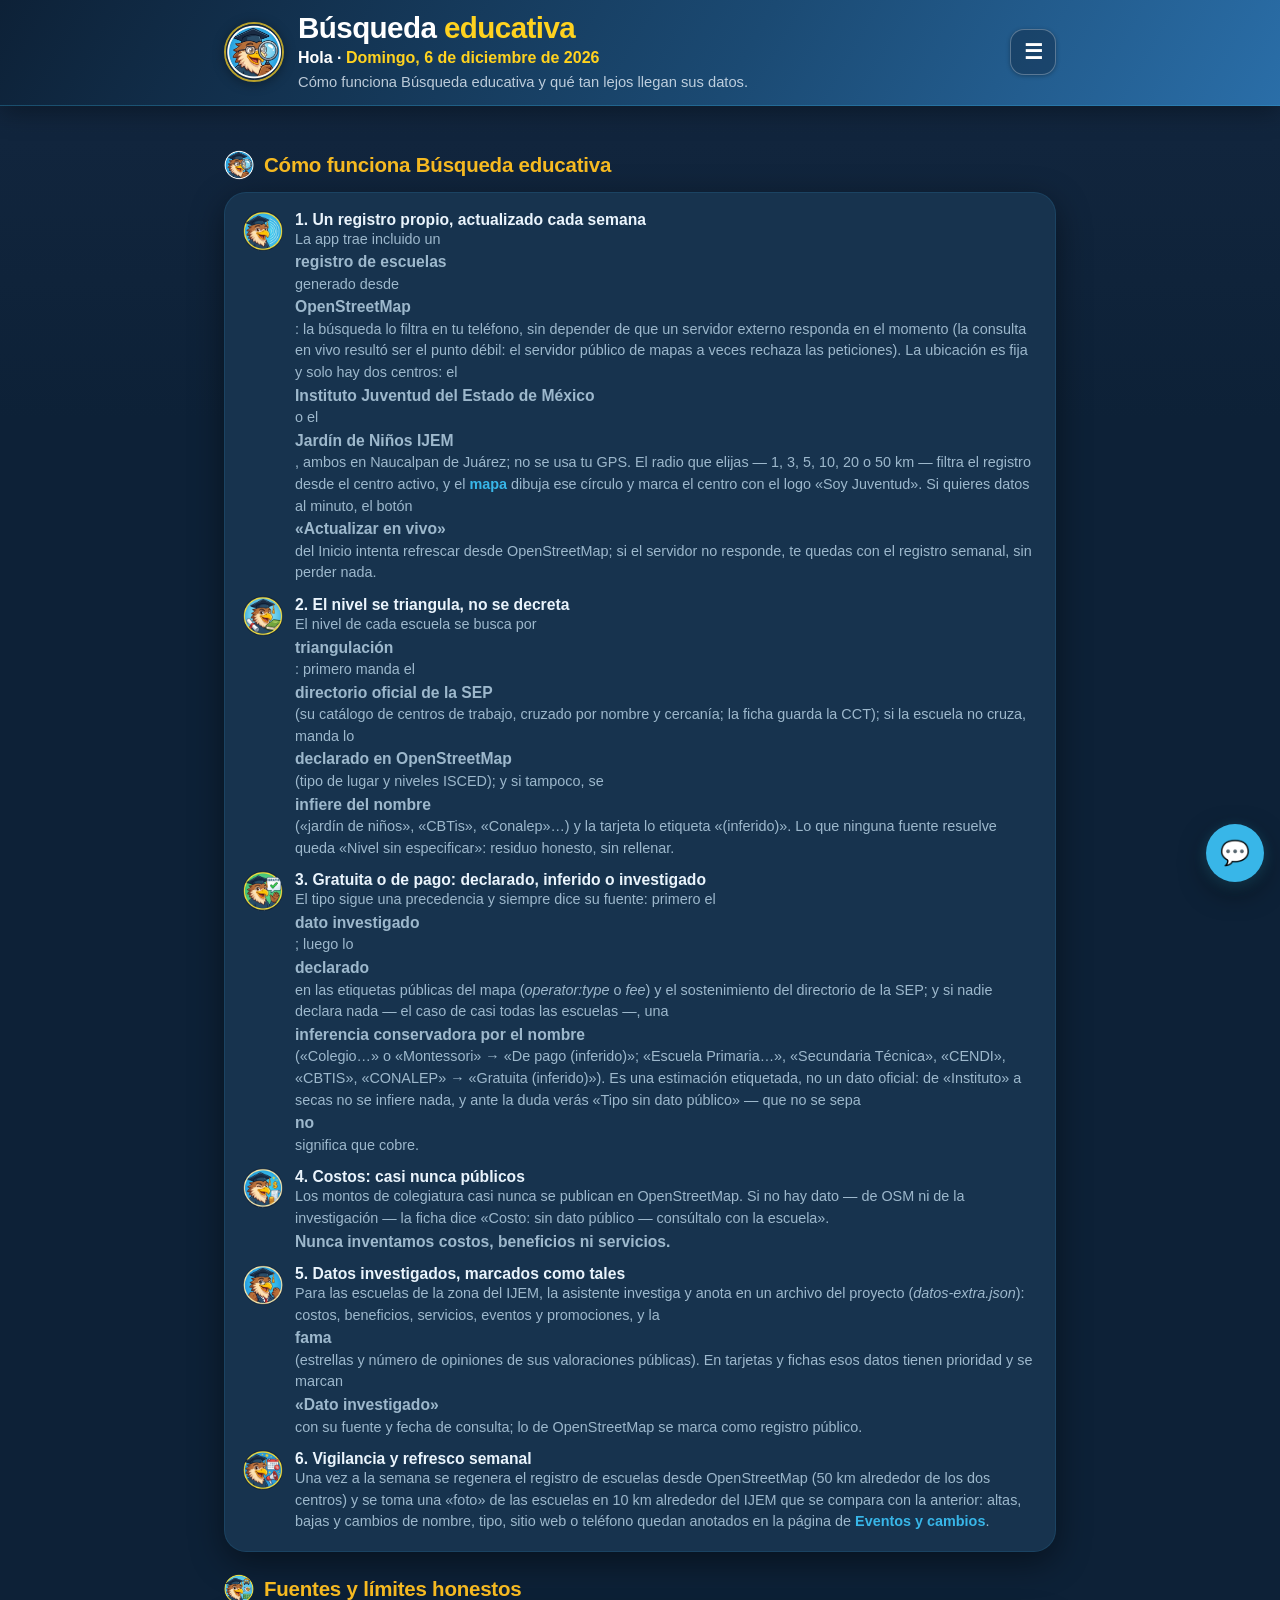
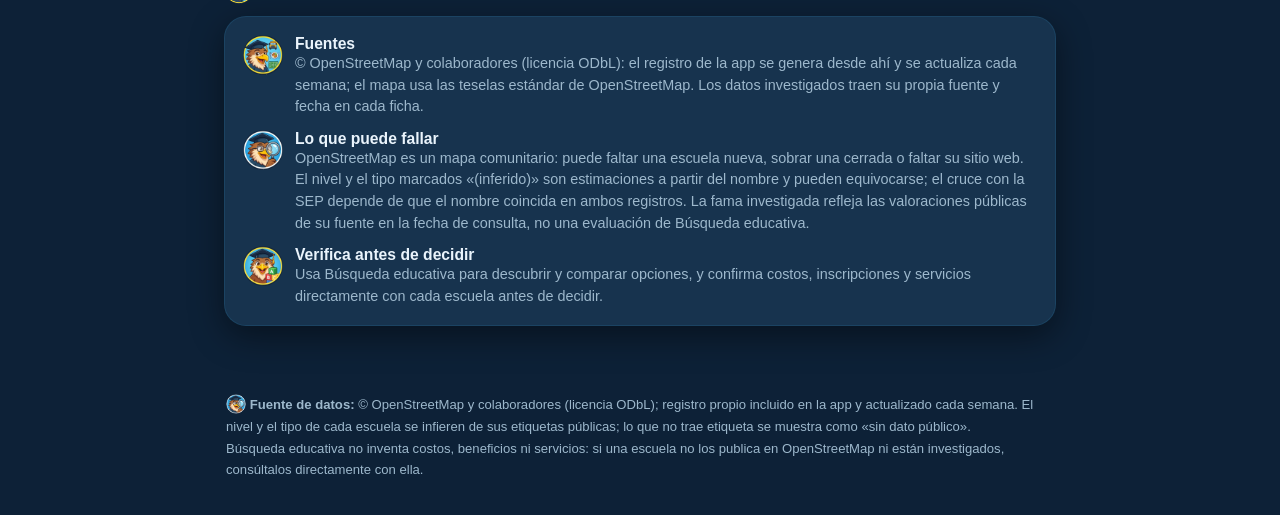
==== commit 552cddf6: "Actualizar marca a Búsqueda educativa en archivos principales" ====
--- a/acerca.html
+++ b/acerca.html
@@ -3,8 +3,8 @@
 <head>
 <meta charset="UTF-8">
 <meta name="viewport" content="width=device-width, initial-scale=1">
-<title>Cómo funciona — Serch Education</title>
-<meta name="description" content="Cómo funciona Serch Education: registro propio de escuelas desde OpenStreetMap actualizado cada semana, datos investigados, la vigilancia semanal y los límites honestos de la información.">
+<title>Cómo funciona — Búsqueda educativa</title>
+<meta name="description" content="Cómo funciona Búsqueda educativa: registro propio de escuelas desde OpenStreetMap actualizado cada semana, datos investigados, la vigilancia semanal y los límites honestos de la información.">
 <link rel="icon" type="image/png" href="assets/icono-busqueda.png">
 <link rel="apple-touch-icon" href="assets/icon-192.png">
 <link rel="manifest" href="manifest.json">
@@ -13,12 +13,12 @@
 </head>
 <body>
 <header>
-  <a class="marca" href="index.html" aria-label="Serch Education — ir al inicio">
-    <img class="logo" src="assets/icono-busqueda.png" alt="Logo de Serch Education">
+  <a class="marca" href="index.html" aria-label="Búsqueda educativa — ir al inicio">
+    <img class="logo" src="assets/icono-busqueda.png" alt="Logo de Búsqueda educativa">
     <div>
-      <h1><span class="serch">Serch</span> <span class="edu">Education</span></h1>
+      <h1><span class="serch">Búsqueda</span> <span class="edu">educativa</span></h1>
       <p class="saludo">Hola · <span class="fecha-hoy"></span></p>
-      <p>Cómo funciona Serch Education y qué tan lejos llegan sus datos.</p>
+      <p>Cómo funciona Búsqueda educativa y qué tan lejos llegan sus datos.</p>
     </div>
   </a>
   <button class="btn-menu" id="btnMenu" aria-label="Abrir el menú de navegación" aria-haspopup="true" aria-expanded="false" aria-controls="menuNav">☰</button>
@@ -31,7 +31,7 @@
   </nav>
 </header>
 <main>
-  <div class="titulo-seccion"><img src="assets/icono-busqueda.png" alt=""> Cómo funciona Serch Education</div>
+  <div class="titulo-seccion"><img src="assets/icono-busqueda.png" alt=""> Cómo funciona Búsqueda educativa</div>
   <section class="panel">
     <div class="pasos">
       <div class="paso">
@@ -78,12 +78,12 @@
       <div class="paso">
         <img src="assets/icono-busqueda.png" alt="">
         <div><strong>Lo que puede fallar</strong>
-        <span>OpenStreetMap es un mapa comunitario: puede faltar una escuela nueva, sobrar una cerrada o faltar su sitio web. El nivel y el tipo marcados «(inferido)» son estimaciones a partir del nombre y pueden equivocarse; el cruce con la SEP depende de que el nombre coincida en ambos registros. La fama investigada refleja las valoraciones públicas de su fuente en la fecha de consulta, no una evaluación de Serch Education.</span></div>
+        <span>OpenStreetMap es un mapa comunitario: puede faltar una escuela nueva, sobrar una cerrada o faltar su sitio web. El nivel y el tipo marcados «(inferido)» son estimaciones a partir del nombre y pueden equivocarse; el cruce con la SEP depende de que el nombre coincida en ambos registros. La fama investigada refleja las valoraciones públicas de su fuente en la fecha de consulta, no una evaluación de Búsqueda educativa.</span></div>
       </div>
       <div class="paso">
         <img src="assets/icono-kinder.png" alt="">
         <div><strong>Verifica antes de decidir</strong>
-        <span>Usa Serch Education para descubrir y comparar opciones, y confirma costos, inscripciones y servicios directamente con cada escuela antes de decidir.</span></div>
+        <span>Usa Búsqueda educativa para descubrir y comparar opciones, y confirma costos, inscripciones y servicios directamente con cada escuela antes de decidir.</span></div>
       </div>
     </div>
   </section>
@@ -91,7 +91,7 @@
 
 <footer>
   <p><img src="assets/icono-busqueda.png" alt=""> <strong>Fuente de datos:</strong> © OpenStreetMap y colaboradores (licencia ODbL); registro propio incluido en la app y actualizado cada semana. El nivel y el tipo de cada escuela se infieren de sus etiquetas públicas; lo que no trae etiqueta se muestra como «sin dato público».</p>
-  <p>Serch Education no inventa costos, beneficios ni servicios: si una escuela no los publica en OpenStreetMap ni están investigados, consúltalos directamente con ella.</p>
+  <p>Búsqueda educativa no inventa costos, beneficios ni servicios: si una escuela no los publica en OpenStreetMap ni están investigados, consúltalos directamente con ella.</p>
 </footer>
 <script src="app.js"></script>
 </body>
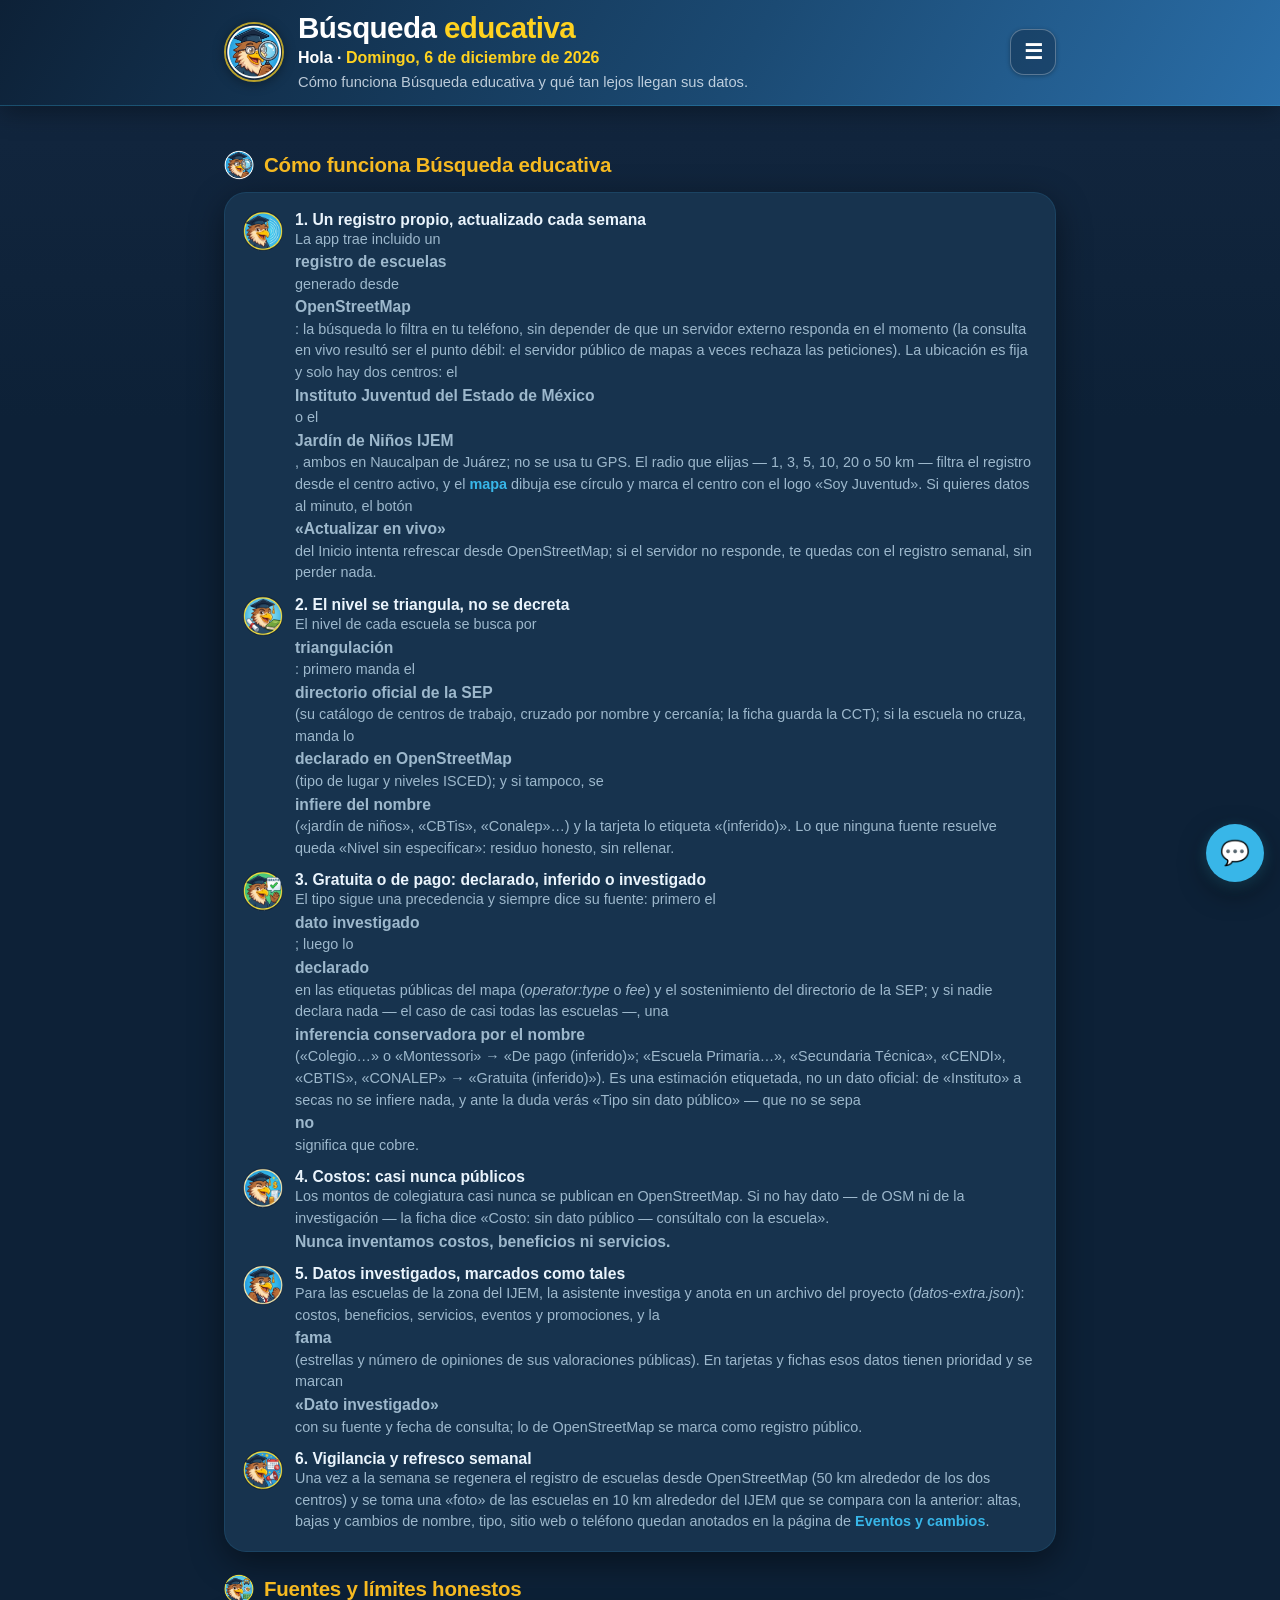
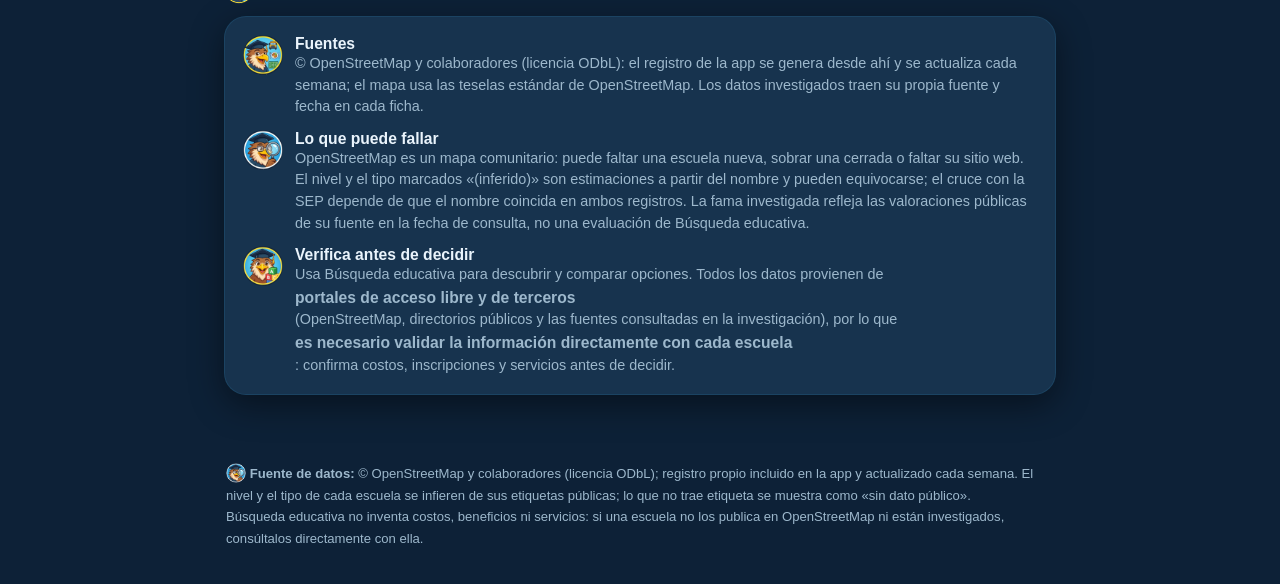
==== commit 9e7badec: "Actualizar sitio con aviso de validación de datos con cada escuela" ====
--- a/acerca.html
+++ b/acerca.html
@@ -83,7 +83,7 @@
       <div class="paso">
         <img src="assets/icono-kinder.png" alt="">
         <div><strong>Verifica antes de decidir</strong>
-        <span>Usa Búsqueda educativa para descubrir y comparar opciones, y confirma costos, inscripciones y servicios directamente con cada escuela antes de decidir.</span></div>
+        <span>Usa Búsqueda educativa para descubrir y comparar opciones. Todos los datos provienen de <strong>portales de acceso libre y de terceros</strong> (OpenStreetMap, directorios públicos y las fuentes consultadas en la investigación), por lo que <strong>es necesario validar la información directamente con cada escuela</strong>: confirma costos, inscripciones y servicios antes de decidir.</span></div>
       </div>
     </div>
   </section>
